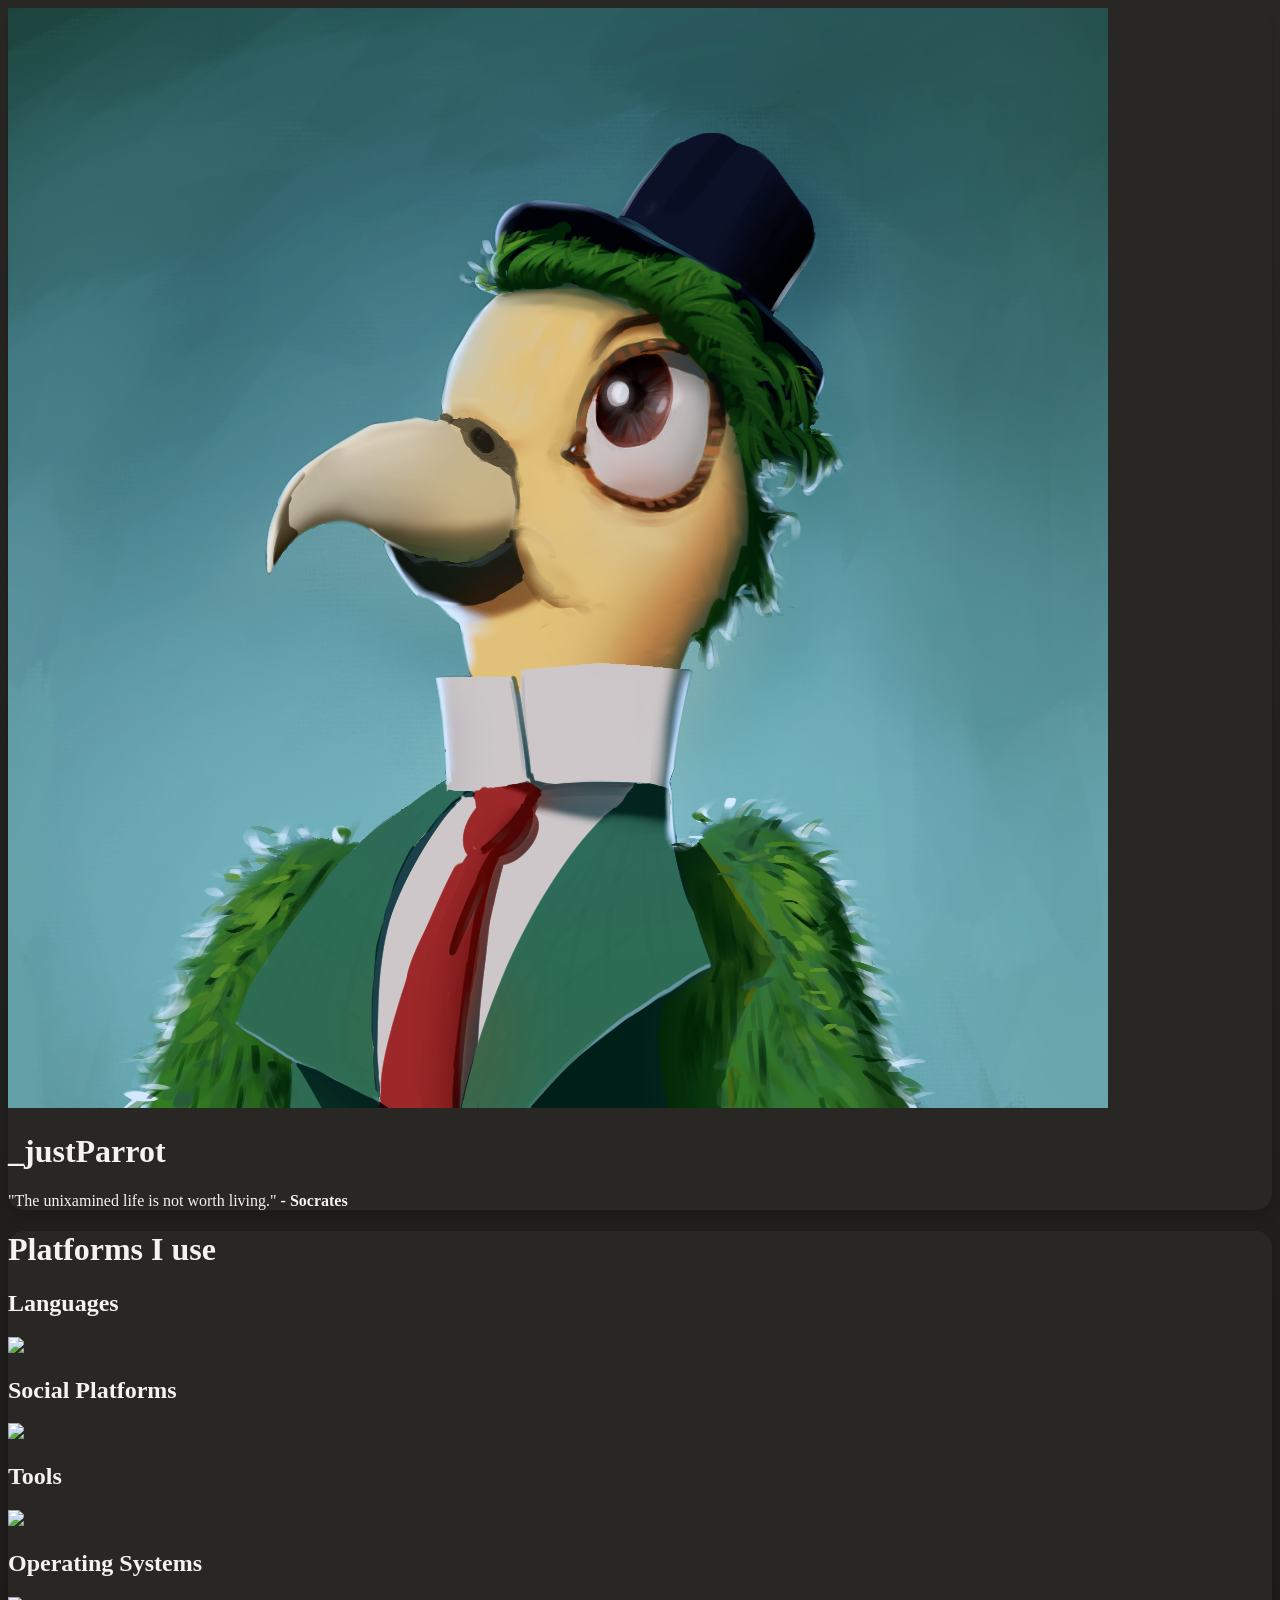
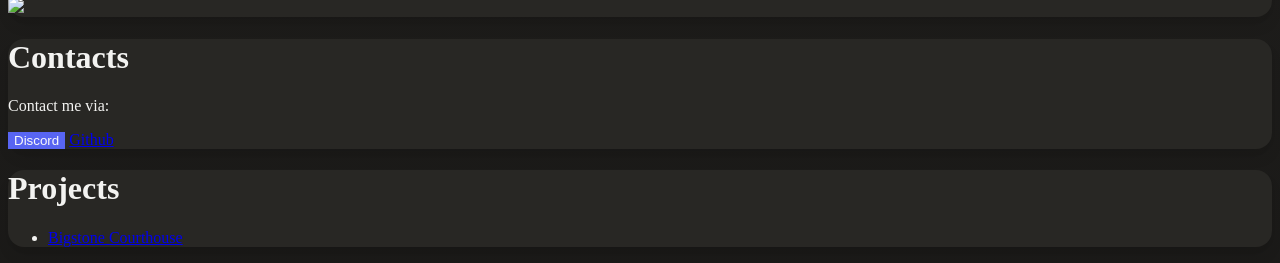
==== index.html @ b11bf767 "1" ====
<!doctype html>
<html lang="en" class="dark">
    <head>
        <meta charset="UTF-8" />
        <meta name="viewport" content="width=device-width, initial-scale=1.0" />
        <title>_justParrot</title>
        <link rel="stylesheet" href="styles.css" />

        <!-- franken -->
        <link
            rel="stylesheet"
            href="https://cdn.jsdelivr.net/npm/franken-ui@2.1.2/dist/css/core.min.css"
        />
        <link
            rel="stylesheet"
            href="https://cdn.jsdelivr.net/npm/franken-ui@2.1.2/dist/css/utilities.min.css"
        />

        <script src="https://cdn.jsdelivr.net/npm/franken-ui@2.1.2/dist/js/core.min.js"></script>
        <script src="https://cdn.jsdelivr.net/npm/franken-ui@2.1.2/dist/js/icon.min.js"></script>

        <!-- icons -->
        <link
            rel="stylesheet"
            href="https://cdn.jsdelivr.net/npm/@phosphor-icons/web@2.1.1/src/regular/style.css"
        />
        <link
            rel="stylesheet"
            href="https://cdn.jsdelivr.net/npm/@phosphor-icons/web@2.1.1/src/fill/style.css"
        />
    </head>

    <body class="bg-background text-foreground">
        <!-- Profile Card -->
        <div
            class="card flex items-center max-w-lg mx-auto p-6 rounded-xl shadow-lg my-6"
        >
            <img
                src="assets/avatar.png"
                alt="Profile"
                class="w-32 h-32 rounded-full object-cover mr-4"
            />
            <div class="text-left">
                <h1 class="text-4xl font-bold text-primary">_justParrot</h1>
                <p class="mt-2 text-foreground/90">
                    "The unixamined life is not worth living."
                    <strong>- Socrates</strong>
                </p>
            </div>
        </div>

        <!-- Cards Section -->
        <div
            class="grid grid-cols-1 md:grid-cols-2 gap-4 max-w-2xl mx-auto items-start"
        >
            <!-- LEFT COLUMN: Platforms -->
            <div class="card p-6 rounded-xl shadow-lg text-center">
                <h1 class="text-4xl font-bold text-primary">Platforms I use</h1>

                <div class="mt-4">
                    <h2 class="text-2xl">Languages</h2>
                    <img
                        src="https://skillicons.dev/icons?i=html,css,js,py&perline=4"
                        class="mx-auto mt-4"
                    />
                </div>

                <div class="mt-6">
                    <h2 class="text-2xl">Social Platforms</h2>
                    <img
                        src="https://skillicons.dev/icons?i=discord,github&perline=4"
                        class="mx-auto mt-4"
                    />
                </div>

                <div class="mt-6">
                    <h2 class="text-2xl">Tools</h2>
                    <img
                        src="https://skillicons.dev/icons?i=vscode,bash,sqlite&perline=4"
                        class="mx-auto mt-4"
                    />
                </div>

                <div class="mt-6">
                    <h2 class="text-2xl">Operating Systems</h2>
                    <img
                        src="https://skillicons.dev/icons?i=apple,raspberrypi,linux,ubuntu&perline=4"
                        class="mx-auto mt-4"
                    />
                </div>
            </div>

            <!-- RIGHT COLUMN: stacked -->
            <div class="flex flex-col gap-4">
                <!-- Contacts Card -->
                <div class="card p-6 rounded-xl shadow-lg text-center">
                    <h1 class="text-4xl font-bold text-primary">Contacts</h1>
                    <p class="mt-2 text-foreground/90">Contact me via:</p>

                    <div class="flex flex-col items-center gap-4 mt-4">
                        <button
                            class="uk-btn uk-btn-default btn-discord w-40"
                            onclick="copy()"
                        >
                            Discord
                        </button>
                        <a
                            class="uk-btn uk-btn-default w-40 border-none"
                            href="https://github.com/formalParrot"
                            target="_blank"
                            >Github</a
                        >
                    </div>
                </div>

                <!-- Projects -->
                <div class="card p-6 rounded-xl shadow-lg text-center">
                    <h1 class="text-4xl font-bold text-primary">Projects</h1>
                    <ul class="uk-list uk-list-divider mt-4">
                        <li>
                            <a
                                href="https://github.com/formalParrot/bigstone-laws"
                                class="uk-link-muted"
                                target="_blank"
                                >Bigstone Courthouse</a
                            >
                        </li>
                    </ul>
                </div>
            </div>
        </div>
        <!-- script>
            function copy() {
                // Get the text field
                var copyText = `_justParrot`;

                // Select the text field
                copyText.select();
                copyText.setSelectionRange(0, 99999); // For mobile devices

                // Copy the text inside the text field
                navigator.clipboard.writeText(copyText.value);

                // Alert the copied text
                alert("Copied the text: " + copyText.value);
            }
        </script -->
    </body>
</html>
---- styles.css ----
/* Light / default Stone theme */
:root {
    --background: 50, 6%, 95%; /* stone-50 */
    --foreground: 40, 5%, 10%; /* stone-900 */
    --card: 50, 6%, 90%; /* stone-100 */
    --card-foreground: 40, 5%, 10%; /* stone-900 */
    --border: 40, 5%, 20%; /* stone-700 */
    --primary: 40, 5%, 60%; /* stone-500 */
    --primary-foreground: 50, 6%, 95%; /* text on primary */
}

/* Dark mode overrides */
.dark {
    --background: 40, 5%, 10%; /* stone-900 */
    --foreground: 50, 6%, 95%; /* stone-50 */
    --card: 40, 5%, 15%; /* stone-800 */
    --card-foreground: 50, 6%, 95%; /* stone-50 */
    --border: 40, 5%, 30%; /* stone-700 */
    --primary: 40, 5%, 60%; /* same as light */
    --primary-foreground: 50, 6%, 95%;
}

.bg-background {
    background: linear-gradient(
        360deg,
        hsl(var(--background)) 0%,
        hsl(var(--card)) 100%
    );
    min-height: 100vh;
}

.text-foreground {
    color: hsl(var(--foreground));
}

/* Card styles */
.card {
    background-color: hsl(var(--card));
    color: hsl(var(--card-foreground));
    border-radius: 1rem;
    box-shadow:
        0 10px 15px -3px rgba(0, 0, 0, 0.1),
        0 4px 6px -2px rgba(0, 0, 0, 0.05);
    transition: all 0.3s ease-in-out;
}

.card:hover {
    transform: scale(1.05);
    box-shadow: 0 25px 50px -12px rgba(0, 0, 0, 0.25);
}

/* buttons */
.btn-discord {
    border: none;
    background-color: #5865f2;
    color: #f9fafb;
}
.btn-discord:hover {
    background-color: #7d85e3;
}

.uk-list-divider > li + li {
    border-top-color: #444; /* your color */
}
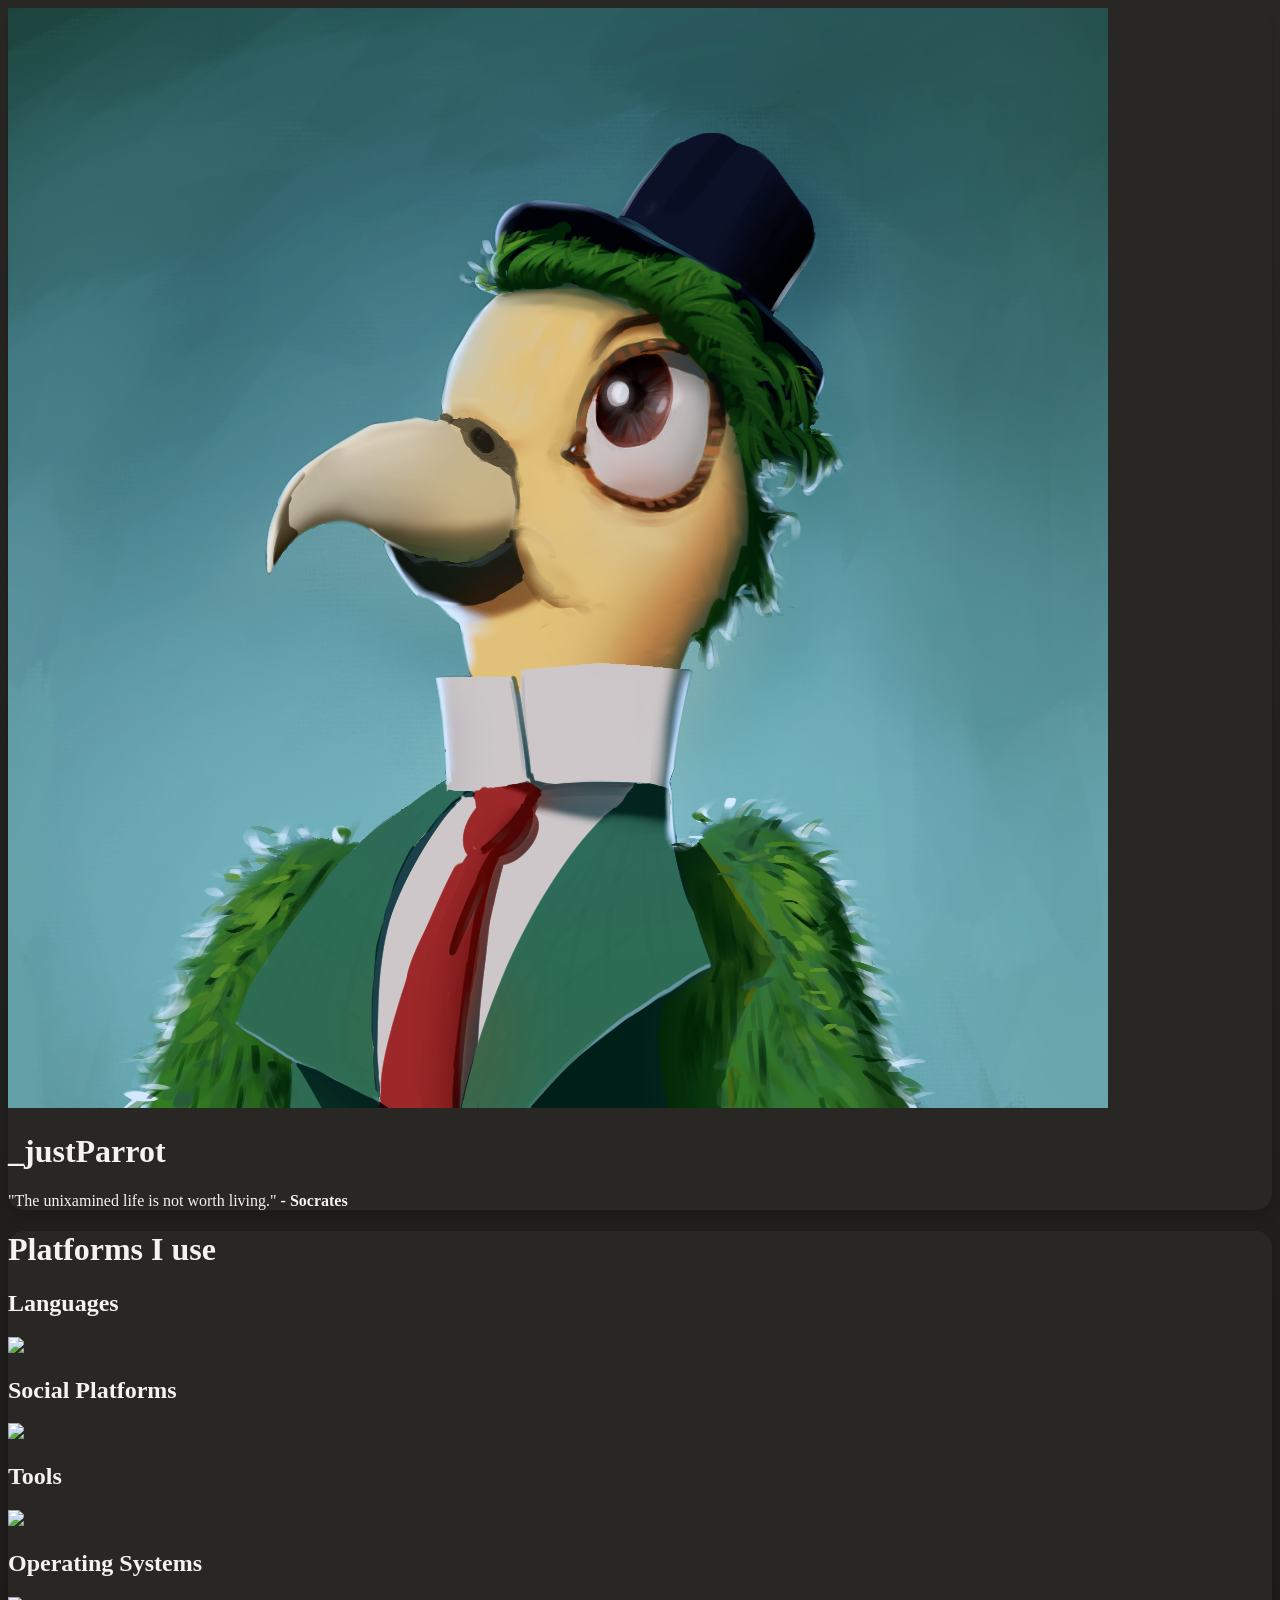
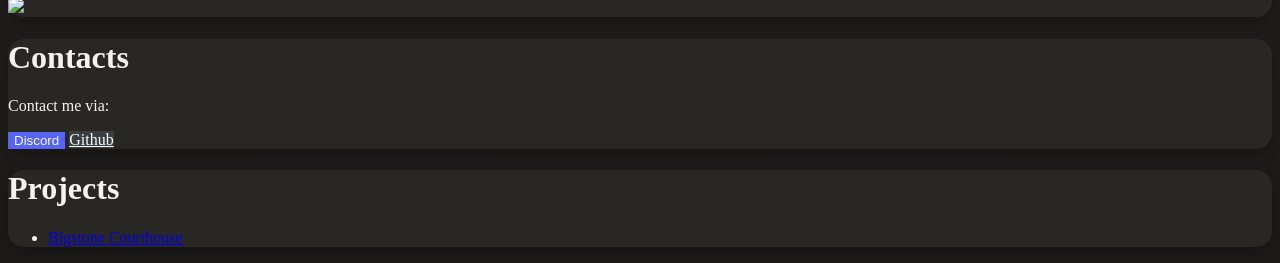
==== commit 37e88e02: "styles.css" ====
--- a/index.html
+++ b/index.html
@@ -39,6 +39,8 @@
                 src="assets/avatar.png"
                 alt="Profile"
                 class="w-32 h-32 rounded-full object-cover mr-4"
+                oncontextmenu="return false;"
+                draggable="false"
             />
             <div class="text-left">
                 <h1 class="text-4xl font-bold text-primary">_justParrot</h1>
@@ -101,11 +103,12 @@
                         <button
                             class="uk-btn uk-btn-default btn-discord w-40"
                             onclick="copy()"
+                            disabled
                         >
                             Discord
                         </button>
                         <a
-                            class="uk-btn uk-btn-default w-40 border-none"
+                            class="uk-btn uk-btn-default w-40 border-none btn-github"
                             href="https://github.com/formalParrot"
                             target="_blank"
                             >Github</a
--- a/styles.css
+++ b/styles.css
@@ -59,6 +59,15 @@
     background-color: #7d85e3;
 }
 
+.btn-github {
+    border: none;
+    background-color: #3a3e42;
+    color: #f9fafb;
+}
+.btn-github:hover {
+    background-color: #5b6066;
+}
+
 .uk-list-divider > li + li {
     border-top-color: #444; /* your color */
 }
